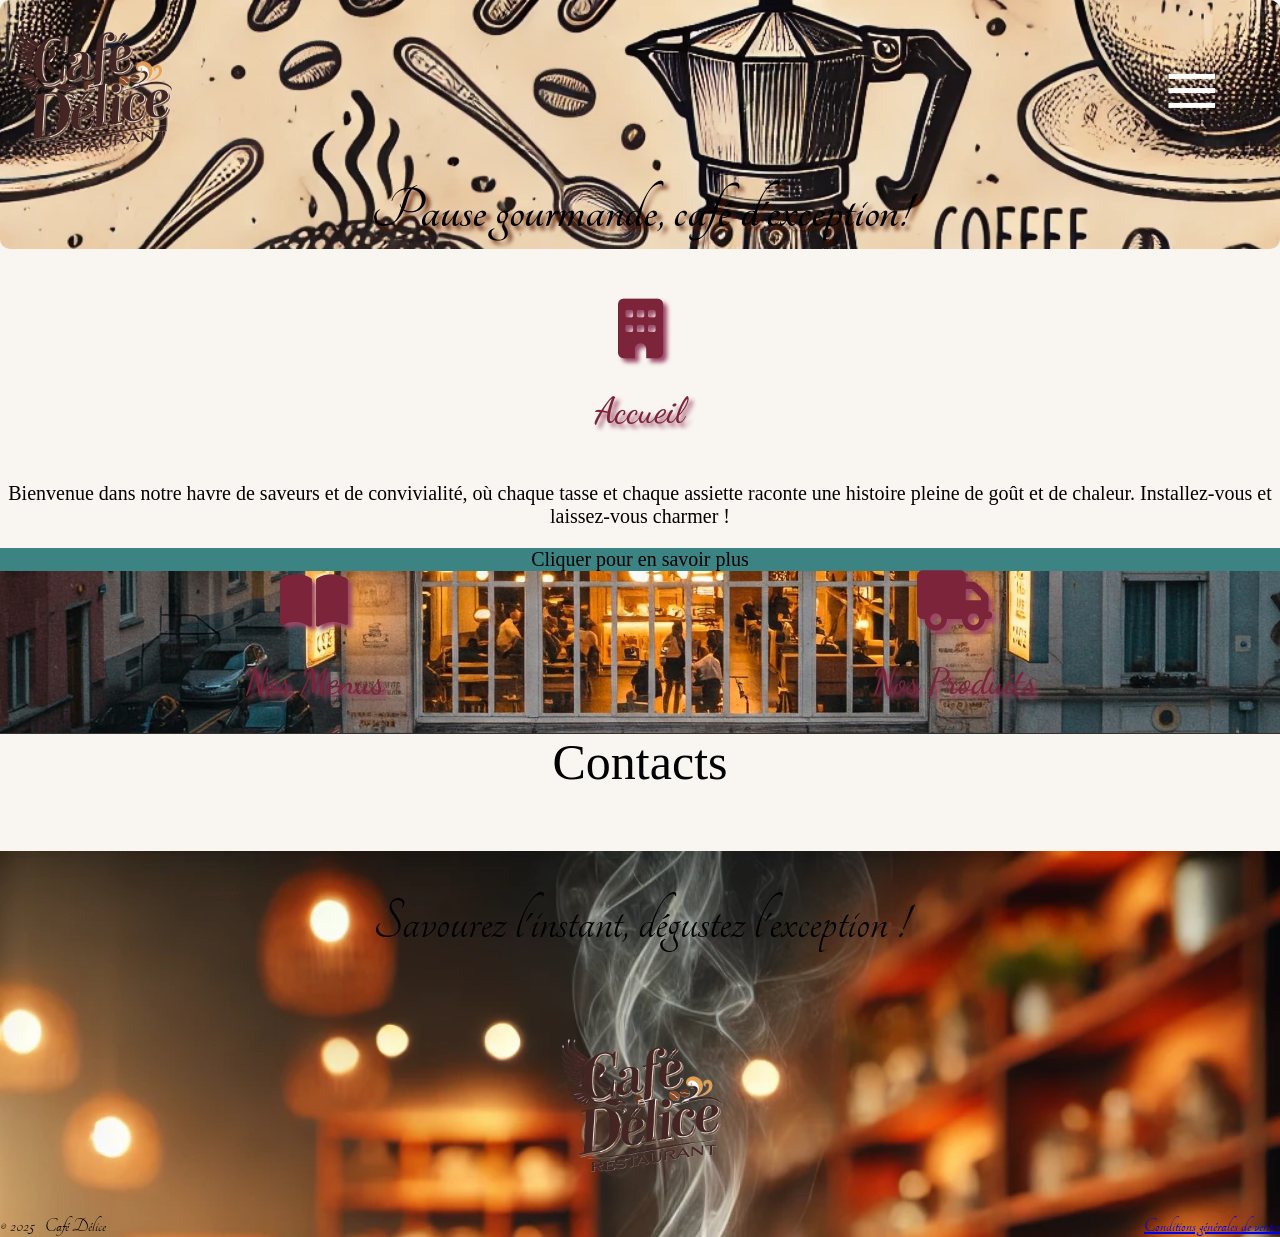
==== index.html @ 5e19a090 "Preums" ====
<!DOCTYPE html>
<html lang="fr">
<head>
    <meta charset="UTF-8">
    <meta name="viewport" content="width=device-width, initial-scale=1.0">
    <title>Café Délice</title>
    <link rel="shortcut icon" href="IMAGES/GEM.jpg" type="image/x-icon">
    <link rel="stylesheet" href="https://fonts.googleapis.com/css?family=Tangerine|Dancing Script|Inconsolata">
    <link rel="stylesheet" href="https://cdnjs.cloudflare.com/ajax/libs/font-awesome/6.0.0-beta3/css/all.min.css">      
    <link rel="stylesheet" href="styles.css">
</head>
<body>

    <!-- Haut de la page principale -->

    <section class="header">
        <div id="head">
        <img id="LOGI" src="IMAGES/LOGI.png" alt="Logo de café Délice">
        <details id="defl1">
            <summary id="def_list"><span id="defl2">≡</span></summary>
            <nav class="list_me">
                <li><a id="men_u" href="#accueil">Accueil</a></li>
                <li><a id="men_u" href="#midi1">Nos Menus</a></li>
                <li><a id="men_u" href="#midi2">Nos Produits</a></li>
                <li><a id="men_u" href="#midi3">Contactez-nous</a></li>
            </nav>
        </details>
        </div>
        <div>
            <h1>Pause gourmande, café d'exception!</h1>
        </div>
    </section>

    <!-- Accueil du site web -->

    <section class="middle1" id="accueil">
        <div class="mid">
            <i class="fas fa-building"></i>
            <h2 class="num1">Accueil</h2>  
        </div>
    </section>

    <section class="middle2">    
        <div class="mid2">
            <p>
                Bienvenue dans notre havre de saveurs et de convivialité, où chaque tasse et chaque assiette raconte une histoire pleine de goût et de chaleur. Installez-vous et laissez-vous charmer !
            </p>
            <details>
                <summary id="Acc_id">Cliquer pour en savoir plus</summary>
                <p>Bienvenue sur le site de Café Délice, votre espace numérique dédié à l'exploration de saveurs uniques et de moments de partage. Découvrez nos menus soigneusement élaborés, où chaque boisson et chaque plat est conçu pour éveiller vos sens et apporter une touche de douceur à votre journée.</p> 

                <p>Que vous soyez à la recherche d'un café artisanal, d'une pâtisserie délicate, ou d'un smoothie rafraîchissant, notre sélection saura répondre à vos envies. Laissez-vous également séduire par notre collection de produits exclusifs, allant des grains de café d'exception aux accessoires qui subliment votre expérience.</p>
                    
                <p>Chez Café Délice, chaque visite, virtuelle ou en personne, est une invitation à ralentir et savourer. Alors, prenez un moment pour explorer et laissez notre univers vous emporter.</p>
            </details>
        </div>
    </section>

    <!-- Partie image defilante -->

    <section class="middle3">
        <section class="middle1">
            <div class="mid" id="midi1">
                <i class="fas fa-book-open"></i>
                <h2 class="num1">Nos Menus</h2>
                
            </div>

            <div class="mid" id="midi2">
                <i class="fas fa-truck"></i>
                <h2 class="num1">Nos Produits</h2>

            </div>      
        </section>
    </section>

    <!-- Coordonnées du restaurant -->

    <section class="middle4" id="midi3">
        <details>
            <summary class="mid3">Contacts</summary>
            <address>
            <p>123 Rue Exemple</p>
            <p>12ᵉ Arrondissement, Littoral</p>
            <p>Bénin</p>
          </address>
          <p>Téléphone : +229 123 456 789</p>
          <p>Email : contact@votresite.com</p>
          <p>Horaires d'ouverture :</p>
          <ul>
            <li>Lundi - Vendredi : 09:00 - 18:00</li>
            <li>Samedi : 10:00 - 14:00</li>
            <li>Dimanche : Fermé</li>
          </ul>
          <div class="social-media">
            <a href="https://facebook.com/Café Délice">Facebook</a>
            <a href="https://twitter.com/Café Délice">Twitter</a>
            <a href="https://instagram.com/Café Délice">Instagram</a>
            <a href="https://linkedin.com/Café Délice">LinkedIn</a>
          </div>
        </details>
    </section>

    <!-- Fin de page -->

    <section class="foot">
        <p class="slog">Savourez l'instant, dégustez l'exception ! </p>
        <img id="im3" src="IMAGES/LOGI.png" alt="Logo du site">
        <footer>
            <p class="copyright">&copy; 2025 - Café Délice</p>
            <p class="copyright"><a href="#" class="cgv">Conditions générales de ventes</a></p>
        </footer>
    </section>
    <script src="script.js"></script>
</body>
</html>
---- styles.css ----
body {
    margin: 0 auto;
    background-color: #f9f5f0;
    box-sizing: border-box;    
    overflow-x: hidden;
}

            /* Disposition image et menu defilant */

.header {
    background: url(IMAGES/BACKI.webp);
    background-size: cover;
    background-repeat: no-repeat;
    border-radius: 10px;
}

#head {
    display: flex;
    justify-content: space-between;
    align-items: center;
}    

#LOGI {
    height: 20vh;
    width: 20vh;
}

             /* Variation forme de la souris */

nav:hover, details:hover {
    cursor: pointer;
}

            /* Modifications du menu */

#defl1 {
    display: flex;
    flex-direction: column;
    margin-right: 40px;
}

#defl1[open] .list_me {
    display: flex;
    flex-direction: column;
    margin-top: 10px;
}

#def_list{
    font-size: 100px;
    list-style: none;
    color: white;
    margin-right: 20px;
    /* display: none; */
    /*visibility: hidden;*/
}

.list_me {
    font-size: 24px;
    list-style: none;
    display: none;
}

#men_u {
    text-decoration: none;
    color: inherit;
}

            /* Slogan de bienvenue du haut de page */

h1 {
    font-size: 60px;
    font-family: 'Tangerine', serif;
    font-weight: 600;
    text-shadow: 4px 4px 4px #5a1902;
    text-align: center;
    margin-top: 0px;
    padding-bottom: 5px;
}

            /* Partie accueil */

.middle1 {
    display: flex;
    justify-content: space-around;
    font-size: 60px;
}

.mid {
    display: flex;
    align-items: center;
    flex-direction: column;
    color: #7b243a;
    text-shadow: 4px 4px 4px rgb(156, 72, 105);
}

.mid2 {
    text-align: center;
    font-size: 20px;
}

#Acc_id {
    font-size: 20px;
    list-style: none;
    background-color: rgb(60, 132, 132);
}
 
            /* Image defilante, menu et produit */

.num1 {
    font-size: 36px;
    font-family: 'Dancing Script', serif;
    font-weight: 500;
}

.middle3 {
    background: url(IMAGES/OIF2.jpg);
    background-size: cover;
    background-attachment: fixed ;
    backdrop-filter: brightness(20%);
    transition: transform 5s ease-in-out;
}

            /* Coordonnées du restaurant */

.middle4 {
    display: flex;
    justify-content: center;
    font-size: 30px;
}

.mid3 {
    display: flex;
    justify-content: center;
    list-style: none;
    font-size: 50px;
    font-family: Cambria, Cochin, Georgia, Times, 'Times New Roman', serif;
    font-weight: 100;
}

            /* Fin de page principale */

.foot {
    background: url(IMAGES/OIF1.webp);
    background-size: cover;
    background-repeat: no-repeat;
}

#im3 {
    margin: auto;
    display: flex;
    height: 20vh;
    width: 20vh;
}

footer {
    display: flex;
    font-size: 25px;
    justify-content: space-between;
}

.slog {
    display: flex;
    justify-content: center;
    padding-top: 40px;
    font-size: 60px;
    font-family: 'Tangerine', serif;
}

.copyright {
    margin-bottom: 0px;
    font-size: 20px;
    font-family: 'Tangerine', serif;
}
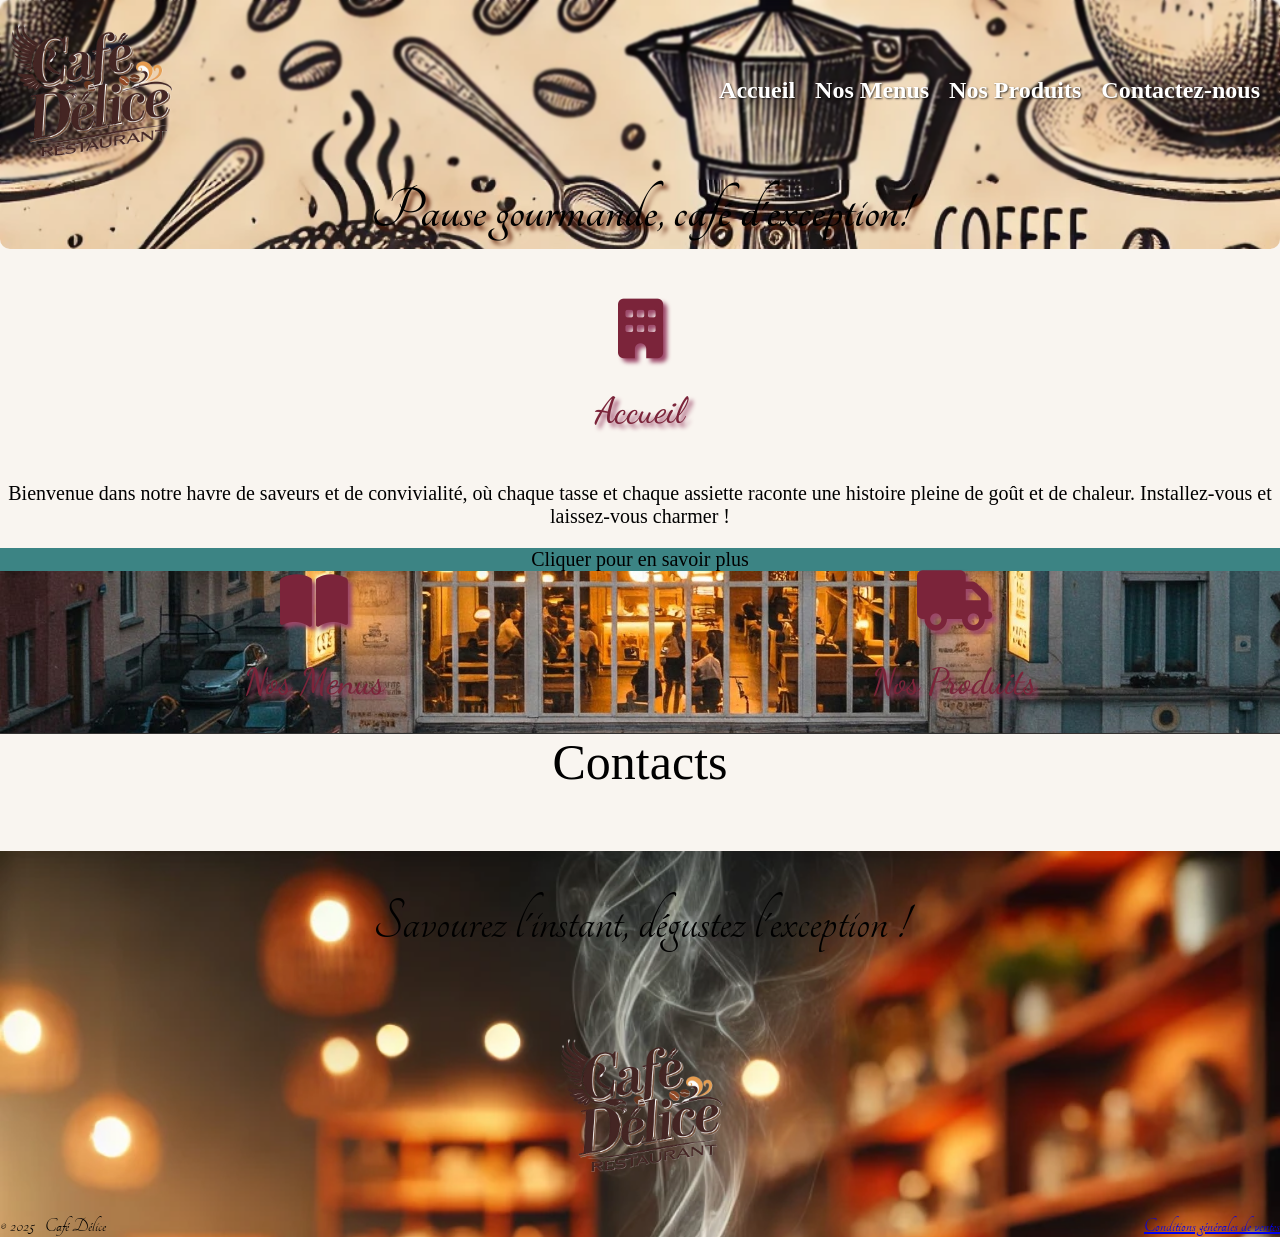
==== commit 82bf42b9: "HeHe" ====
--- a/index.html
+++ b/index.html
@@ -14,19 +14,25 @@
     <!-- Haut de la page principale -->
 
     <section class="header">
-        <div id="head">
+    <div id="head">
         <img id="LOGI" src="IMAGES/LOGI.png" alt="Logo de café Délice">
-        <details id="defl1">
-            <summary id="def_list"><span id="defl2">≡</span></summary>
-            <nav class="list_me">
-                <li><a id="men_u" href="#accueil">Accueil</a></li>
-                <li><a id="men_u" href="#midi1">Nos Menus</a></li>
-                <li><a id="men_u" href="#midi2">Nos Produits</a></li>
-                <li><a id="men_u" href="#midi3">Contactez-nous</a></li>
-            </nav>
-        </details>
+
+    <!-- Bouton hamburger pour mobile uniquement -->
+        <div class="menu-container"> 
+
+        <div class="mobile-menu-toggle">≡</div>
+    
+    <!-- Navigation toujours présente dans le DOM -->
+        <nav class="main-nav">
+            <ul>
+                <li><a href="#accueil">Accueil</a></li>
+                <li><a href="#midi1">Nos Menus</a></li>
+                <li><a href="#midi2">Nos Produits</a></li>
+                <li><a href="#midi3">Contactez-nous</a></li>
+            </ul>
+        </nav>
         </div>
-        <div>
+    </div>    
             <h1>Pause gourmande, café d'exception!</h1>
         </div>
     </section>
--- a/styles.css
+++ b/styles.css
@@ -18,6 +18,8 @@
     display: flex;
     justify-content: space-between;
     align-items: center;
+    position: relative;
+    backdrop-filter: blur(1px);
 }    
 
 #LOGI {
@@ -31,38 +33,53 @@
     cursor: pointer;
 }
 
-            /* Modifications du menu */
-
-#defl1 {
-    display: flex;
-    flex-direction: column;
+           /* menu defilant */
+
+.menu-container {
+    position: relative;
+}
+
+.mobile-menu-toggle {
+    font-size: 100px;
+    color: white;
     margin-right: 40px;
-}
-
-#defl1[open] .list_me {
-    display: flex;
-    flex-direction: column;
-    margin-top: 10px;
-}
-
-#def_list{
-    font-size: 100px;
+    cursor: pointer;
+    display: block;
+}  
+        
+.main-nav {        
+    display: none;
+    position: absolute;
+    top: 100%;
+    right: 0;
+    padding: 15px;
+    width: auto;
+    text-align: center;
+    background: none;
+    font-weight: 900;
+}
+
+.main-nav.active {
+    display: block;
+    position: static;
+}
+        
+.main-nav ul {
     list-style: none;
-    color: white;
-    margin-right: 20px;
-    /* display: none; */
-    /*visibility: hidden;*/
-}
-
-.list_me {
+    padding: 0;
+    margin: 0;
+}
+        
+.main-nav li {
+    margin-bottom: 10px;
+}
+        
+.main-nav a {
+    text-decoration: none;
+    color: #333;
     font-size: 24px;
-    list-style: none;
-    display: none;
-}
-
-#men_u {
-    text-decoration: none;
-    color: inherit;
+    display: block;
+    padding: 5px 0;
 }
 
             /* Slogan de bienvenue du haut de page */
@@ -170,4 +187,41 @@
     margin-bottom: 0px;
     font-size: 20px;
     font-family: 'Tangerine', serif;
+}
+
+@media (min-width: 768px) {
+    body {
+        width: auto;
+    }
+    
+    .mobile-menu-toggle {
+        display: none;
+    }
+    
+    .main-nav {
+        display: block;
+        position: static;
+        background: none;
+        box-shadow: none;
+        padding: 0;
+    }
+    
+    .main-nav ul {
+        display: flex;
+    }
+    
+    .main-nav li {
+        margin: 0 20px 0 0;
+    }
+    
+    .main-nav a {
+        color: white;
+        font-weight: bold;
+        text-shadow: 1px 1px 2px rgba(0, 0, 0, 0.7);
+    }
+    
+    .main-nav a:hover {
+        text-decoration: underline;
+    }
+    
 }
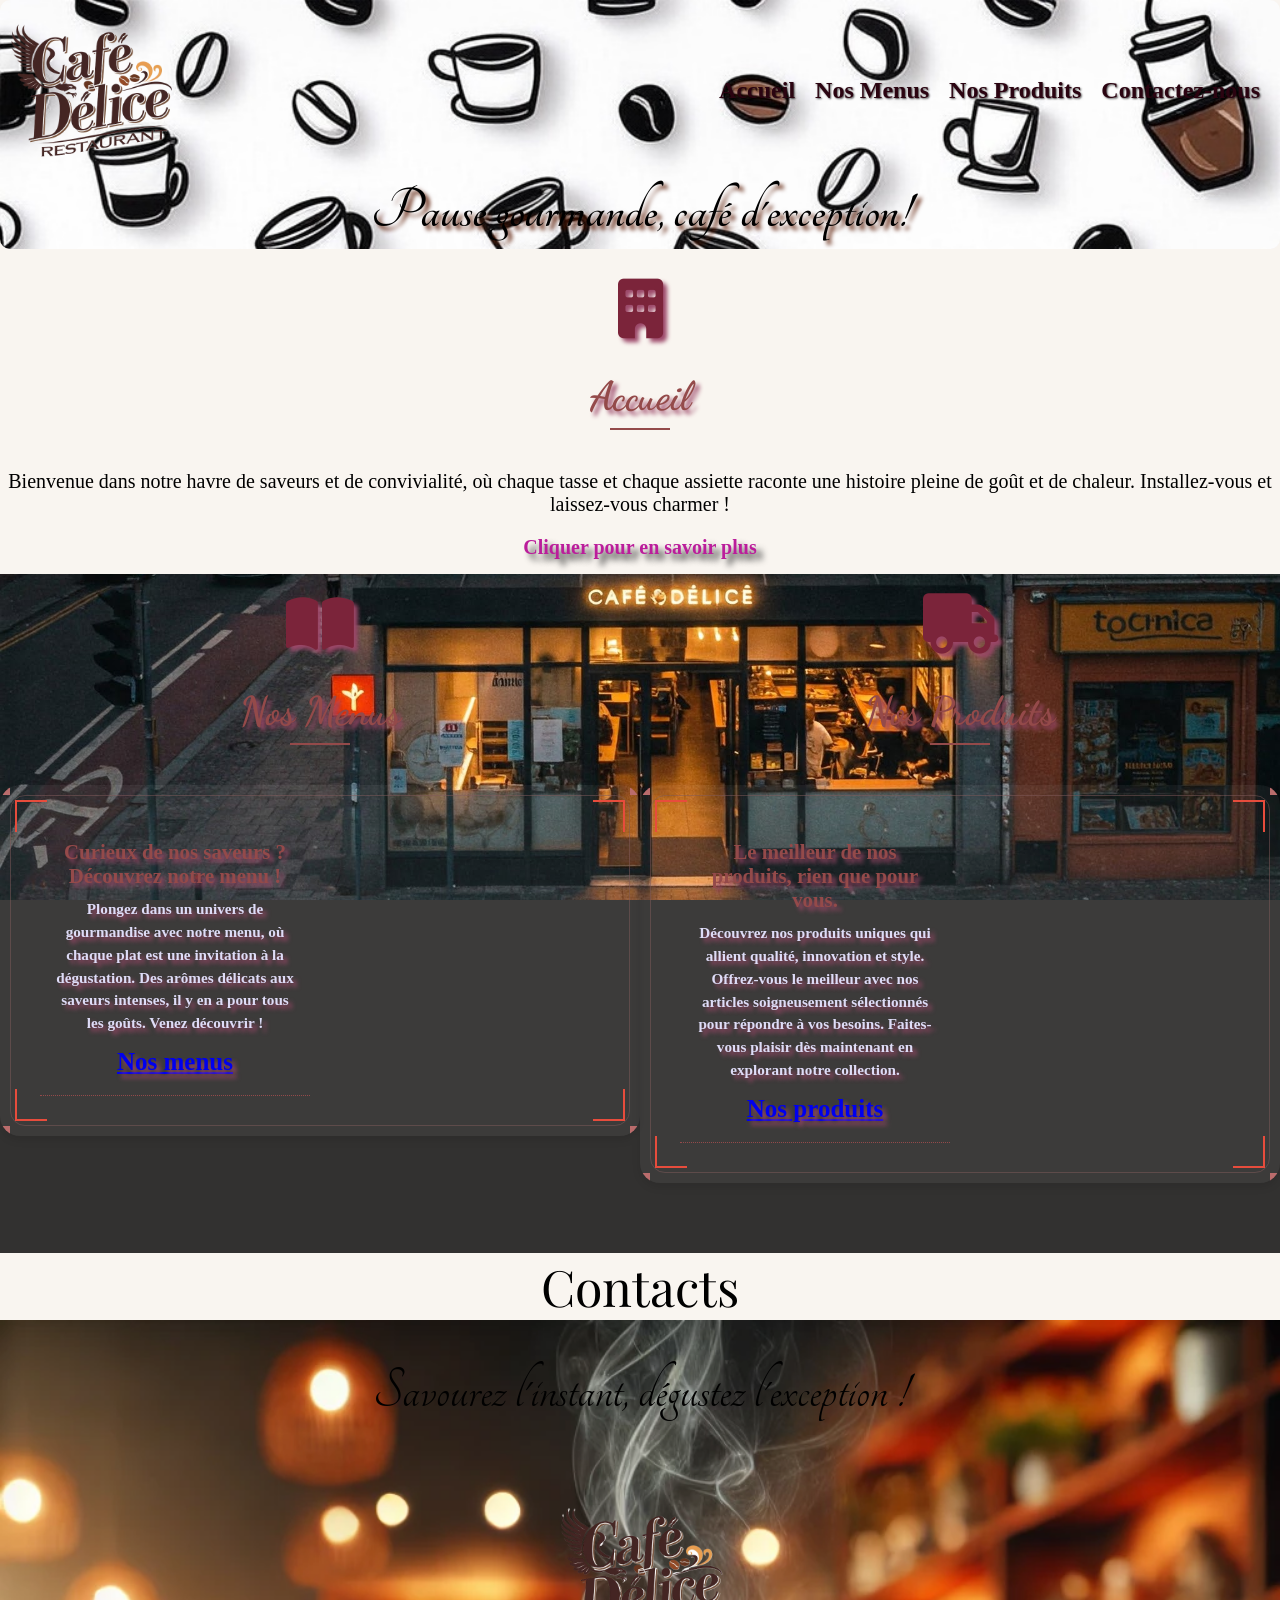
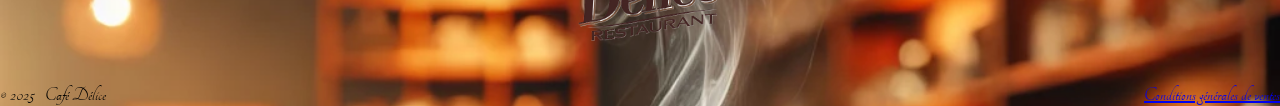
==== commit b4cb2203: "Hi" ====
--- a/index.html
+++ b/index.html
@@ -5,7 +5,7 @@
     <meta name="viewport" content="width=device-width, initial-scale=1.0">
     <title>Café Délice</title>
     <link rel="shortcut icon" href="IMAGES/GEM.jpg" type="image/x-icon">
-    <link rel="stylesheet" href="https://fonts.googleapis.com/css?family=Tangerine|Dancing Script|Inconsolata">
+    <link href="https://fonts.googleapis.com/css2?family=Tangerine&family=Dancing+Script&family=Inconsolata&family=Playfair+Display&family=Poppins&family=Raleway&display=swap" rel="stylesheet">
     <link rel="stylesheet" href="https://cdnjs.cloudflare.com/ajax/libs/font-awesome/6.0.0-beta3/css/all.min.css">      
     <link rel="stylesheet" href="styles.css">
 </head>
@@ -26,8 +26,8 @@
         <nav class="main-nav">
             <ul>
                 <li><a href="#accueil">Accueil</a></li>
-                <li><a href="#midi1">Nos Menus</a></li>
-                <li><a href="#midi2">Nos Produits</a></li>
+                <li><a href="Menus.html">Nos Menus</a></li>
+                <li><a href="produits.html">Nos Produits</a></li>
                 <li><a href="#midi3">Contactez-nous</a></li>
             </ul>
         </nav>
@@ -69,13 +69,62 @@
             <div class="mid" id="midi1">
                 <i class="fas fa-book-open"></i>
                 <h2 class="num1">Nos Menus</h2>
-                
+
+                <div class="mid" id="midi1">
+                    
+                    <div class="menu-container1">
+                        <!-- Corners -->
+                        <div class="corner top-left"></div>
+                        <div class="corner top-right"></div>
+                        <div class="corner bottom-left"></div>
+                        <div class="corner bottom-right"></div>
+                        
+                        <!-- Red corner accents -->
+                        <div class="red-corner red-top-left"></div>
+                        <div class="red-corner red-top-right"></div>
+                        <div class="red-corner red-bottom-left"></div>
+                        <div class="red-corner red-bottom-right"></div>
+                        
+                        <div class="menu-content">
+                            <div class="menu-item">
+                                <h3>Curieux de nos saveurs ? Découvrez notre menu !</h3>
+                                <p>Plongez dans un univers de gourmandise avec notre menu, où chaque plat est une invitation à la dégustation. Des arômes délicats aux saveurs intenses, il y en a pour tous les goûts. Venez découvrir !</p>
+                                <p class="price"><a href="Menus.html">Nos menus</a></p>
+                            </div>
+                        </div>
+                    </div>
+                </div>
+
             </div>
-
+            
             <div class="mid" id="midi2">
                 <i class="fas fa-truck"></i>
                 <h2 class="num1">Nos Produits</h2>
 
+                <div class="mid" id="midi1">
+                    
+                    <div class="menu-container1">
+                        <!-- Corners -->
+                        <div class="corner top-left"></div>
+                        <div class="corner top-right"></div>
+                        <div class="corner bottom-left"></div>
+                        <div class="corner bottom-right"></div>
+                        
+                        <!-- Red corner accents -->
+                        <div class="red-corner red-top-left"></div>
+                        <div class="red-corner red-top-right"></div>
+                        <div class="red-corner red-bottom-left"></div>
+                        <div class="red-corner red-bottom-right"></div>
+                        
+                        <div class="menu-content">
+                            <div class="menu-item">
+                                <h3>Le meilleur de nos produits, rien que pour vous.</h3>
+                                <p>Découvrez nos produits uniques qui allient qualité, innovation et style. Offrez-vous le meilleur avec nos articles soigneusement sélectionnés pour répondre à vos besoins. Faites-vous plaisir dès maintenant en explorant notre collection.</p>
+                                <p class="price"><a href="produits.html">Nos produits</a></p>
+                            </div>
+                        </div>
+                    </div>
+                </div>
             </div>      
         </section>
     </section>
--- a/styles.css
+++ b/styles.css
@@ -8,10 +8,11 @@
             /* Disposition image et menu defilant */
 
 .header {
-    background: url(IMAGES/BACKI.webp);
+    background: url(IMAGES/BACKI.jpg);
     background-size: cover;
     background-repeat: no-repeat;
     border-radius: 10px;
+    margin-bottom: -40px;
 }
 
 #head {
@@ -19,7 +20,7 @@
     justify-content: space-between;
     align-items: center;
     position: relative;
-    backdrop-filter: blur(1px);
+    backdrop-filter: blur(0.6px);
 }    
 
 #LOGI {
@@ -41,7 +42,8 @@
 
 .mobile-menu-toggle {
     font-size: 100px;
-    color: white;
+    font-weight: 600;
+    color: rgb(43, 4, 17);
     margin-right: 40px;
     cursor: pointer;
     display: block;
@@ -59,6 +61,10 @@
     font-weight: 900;
 }
 
+.main-nav li a{
+    color: rgb(43, 4, 17);
+}
+
 .main-nav.active {
     display: block;
     position: static;
@@ -100,7 +106,8 @@
     display: flex;
     justify-content: space-around;
     font-size: 60px;
-}
+    /* margin-top: -40px; */
+}    
 
 .mid {
     display: flex;
@@ -108,17 +115,28 @@
     flex-direction: column;
     color: #7b243a;
     text-shadow: 4px 4px 4px rgb(156, 72, 105);
+    transition: transform 0.2s ease, text-shadow 0.4s ease;
+}
+
+.mid:hover {
+    transform: translateY(5px);
+    font-size: 100px;
+    text-shadow: 8px 8px 8px rgb(103, 33, 61);
 }
 
 .mid2 {
     text-align: center;
     font-size: 20px;
+    margin-top: -20px;
 }
 
 #Acc_id {
     font-size: 20px;
     list-style: none;
-    background-color: rgb(60, 132, 132);
+    color: rgb(187, 29, 155);
+    font-weight: 600;
+    text-shadow: 6px 6px 6px #333;
+    margin-bottom: 15px;
 }
  
             /* Image defilante, menu et produit */
@@ -132,17 +150,178 @@
 .middle3 {
     background: url(IMAGES/OIF2.jpg);
     background-size: cover;
+    background-position: center;
     background-attachment: fixed ;
     backdrop-filter: brightness(20%);
     transition: transform 5s ease-in-out;
 }
 
+.mid {
+    text-align: center;
+    max-width: 800px;
+    margin: 0 auto;
+    padding: 20px;
+    backdrop-filter: blur(1);
+}
+
+.num1 {
+    font-size: 2.5rem;
+    margin-bottom: 30px;
+    font-weight: 700;
+    color: #944a4a;
+    position: relative;
+}
+
+.num1::after {
+    content: '';
+    position: absolute;
+    width: 60px;
+    height: 2px;
+    background-color: #944a4a;
+    bottom: -10px;
+    left: 50%;
+    transform: translateX(-50%);
+}
+
+.menu-container1 {
+    position: relative;
+    width: 100%;
+    min-height: 200px;
+    padding: 40px;
+    background-color: rgba(255, 253, 253, 0.05);
+    border-radius: 20px;
+    box-shadow: 0 4px 8px rgba(0, 0, 0, 0.1);
+    transition: all 0.3s ease;
+    margin-bottom: 30px;
+    overflow: hidden;
+}
+
+.menu-container1:hover {
+    background-color: rgba(249, 249, 249, 0.1);
+    box-shadow: 0 6px 12px rgba(0, 0, 0, 0.15);
+    background-color: rgb(84, 31, 31);
+}
+
+.menu-container1::before {
+    content: '';
+    position: absolute;
+    top: 10px;
+    left: 10px;
+    right: 10px;
+    bottom: 10px;
+    border: 1px solid #825d5d;
+    border-radius: 15px;
+    pointer-events: none;
+    opacity: 0.5;
+}
+
+.corner {
+    position: absolute;
+    width: 15px;
+    height: 15px;
+    background-color: #ba6c6c;
+}
+
+.top-left {
+    top: -5px;
+    left: -5px;
+    border-radius: 50% 0 0 0;
+}
+
+.top-right {
+    top: -5px;
+    right: -5px;
+    border-radius: 0 50% 0 0;
+}
+
+.bottom-left {
+    bottom: -5px;
+    left: -5px;
+    border-radius: 0 0 0 50%;
+}
+
+.bottom-right {
+    bottom: -5px;
+    right: -5px;
+    border-radius: 0 0 50% 0;
+}
+
+.red-corner {
+    position: absolute;
+    width: 30px;
+    height: 30px;
+}
+
+.red-top-left {
+    top: 15px;
+    left: 15px;
+    border-top: 2px solid #e74c3c;
+    border-left: 2px solid #e74c3c;
+}
+
+.red-top-right {
+    top: 15px;
+    right: 15px;
+    border-top: 2px solid #e74c3c;
+    border-right: 2px solid #e74c3c;
+}
+
+.red-bottom-left {
+    bottom: 15px;
+    left: 15px;
+    border-bottom: 2px solid #e74c3c;
+    border-left: 2px solid #e74c3c;
+}
+
+.red-bottom-right {
+    bottom: 15px;
+    right: 15px;
+    border-bottom: 2px solid #e74c3c;
+    border-right: 2px solid #e74c3c;
+}
+
+.menu-content {
+    height: 100%;
+    color: rgb(222, 220, 247);
+    font-weight: 900;
+    text-align: center;
+    display: grid;
+    grid-template-columns: 1fr 1fr;
+    gap: 20px;
+}
+
+.menu-item {
+    padding: 15px;
+    border-bottom: 1px dotted #944a4a;
+}
+
+.menu-item h3 {
+    margin-top: 0;
+    margin-bottom: 10px;
+    font-size: 1.3rem;
+    color: #944a4a;
+}
+
+.menu-item p {
+    margin: 0;
+    font-size: 0.95rem;
+    line-height: 1.5;
+}
+
+.menu-item .price {
+    font-weight: bold;
+    color: #f6c4c4;
+    margin-top: 8px;
+    font-size: 25px;
+}
+
             /* Coordonnées du restaurant */
 
 .middle4 {
     display: flex;
     justify-content: center;
     font-size: 30px;
+    margin-bottom: -60px;
 }
 
 .mid3 {
@@ -150,7 +329,7 @@
     justify-content: center;
     list-style: none;
     font-size: 50px;
-    font-family: Cambria, Cochin, Georgia, Times, 'Times New Roman', serif;
+    font-family: 'Playfair Display';
     font-weight: 100;
 }
 
@@ -187,6 +366,12 @@
     margin-bottom: 0px;
     font-size: 20px;
     font-family: 'Tangerine', serif;
+}
+
+@media (max-width: 768px) {
+    .menu-content {
+        grid-template-columns: 1fr;
+    }
 }
 
 @media (min-width: 768px) {
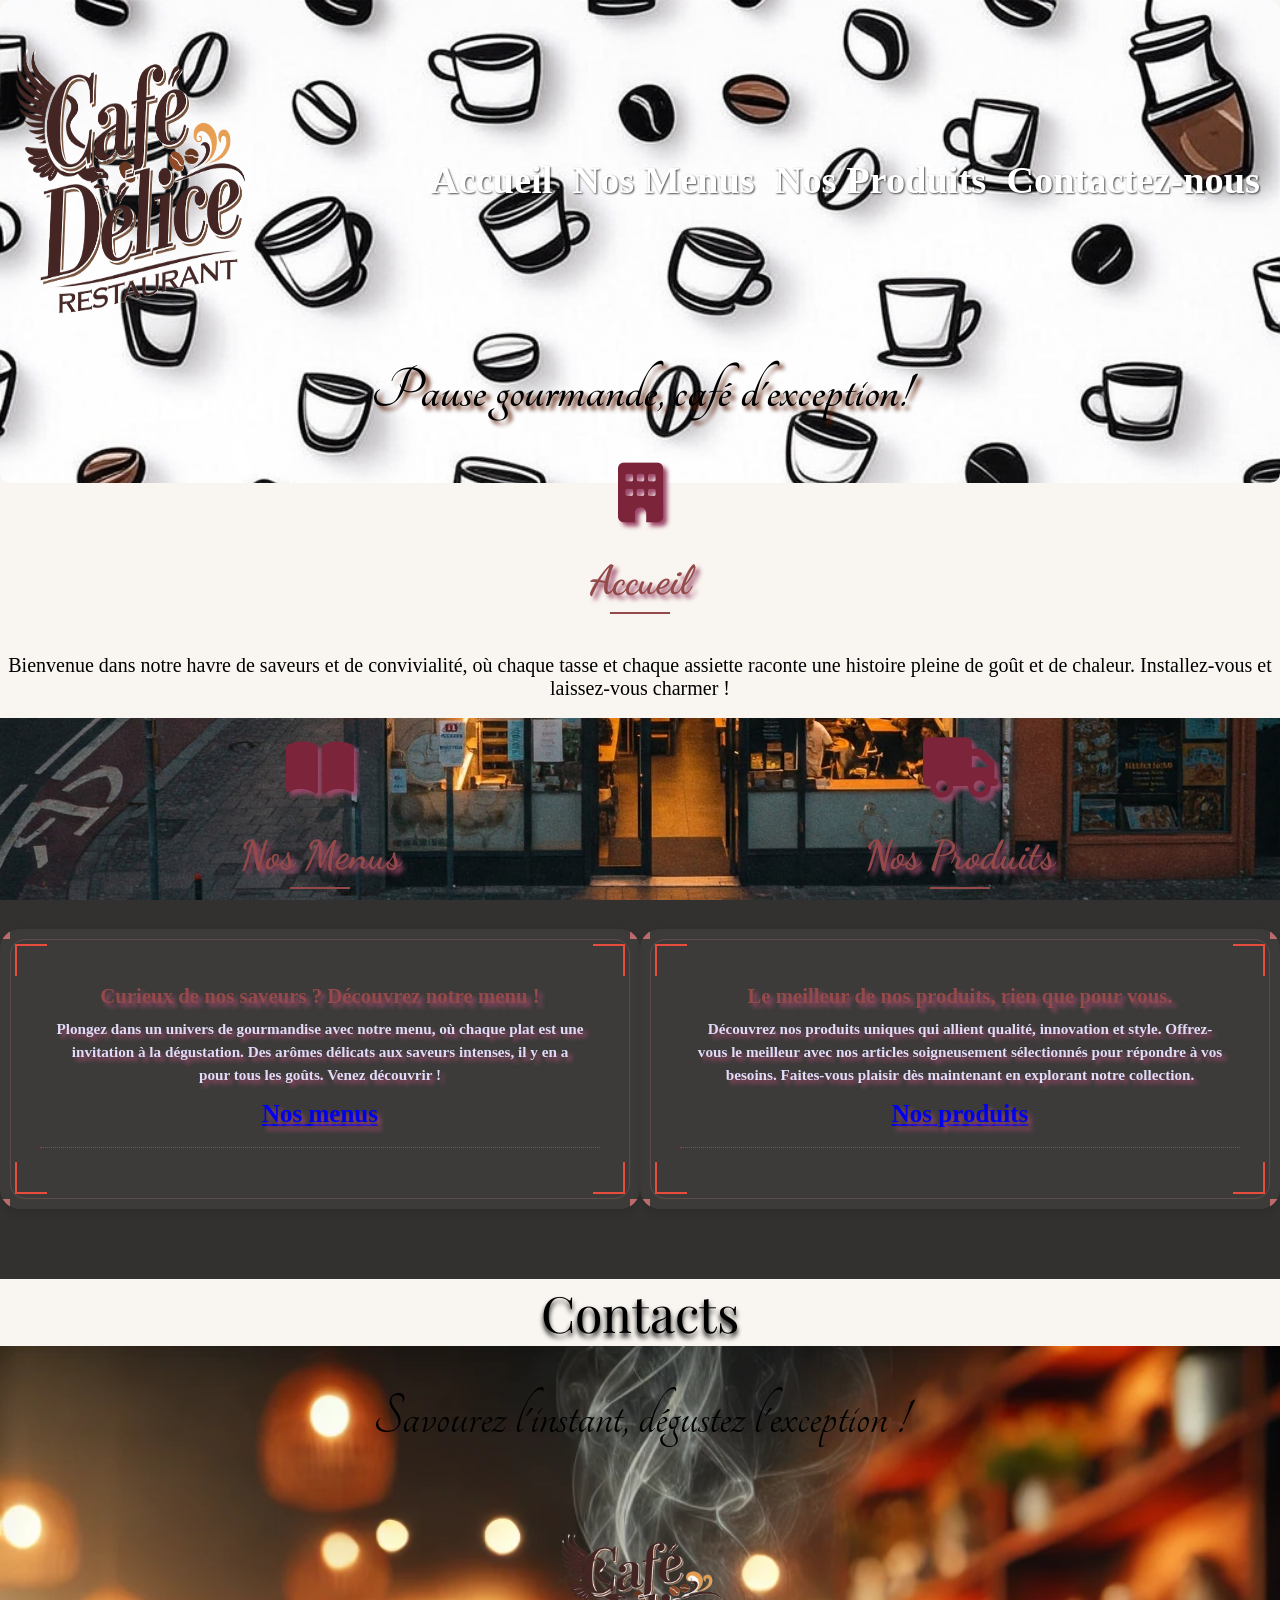
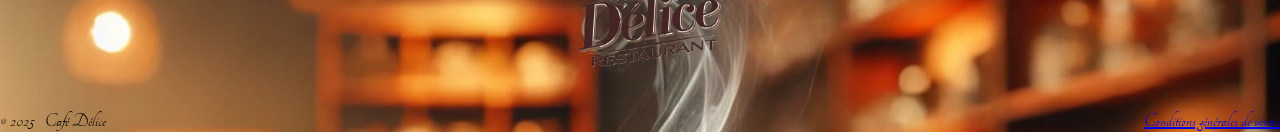
==== commit b7841f30: "KI" ====
--- a/index.html
+++ b/index.html
@@ -33,7 +33,7 @@
         </nav>
         </div>
     </div>    
-            <h1>Pause gourmande, café d'exception!</h1>
+            <h1 id="mouv_1">Pause gourmande, café d'exception!</h1>
         </div>
     </section>
 
--- a/styles.css
+++ b/styles.css
@@ -100,18 +100,60 @@
     padding-bottom: 5px;
 }
 
+@keyframes typing {
+    from {
+        width: 0;
+        text-shadow: 8px 4px 9px rgb(179, 1, 1);
+    }
+    to {
+        width: 100%;
+
+    }
+}
+
+@keyframes blink-caret {
+    from, to { 
+        border-color: transparent; 
+    }
+    50% { 
+        border-color: #430606; 
+    }
+}
+
+/* Animation de mouvement latéral */
+@keyframes move {
+    0% { 
+        transform: translateX(-20px);
+        opacity: 0;
+    }
+    100% { 
+        transform: translateX(0);
+        opacity: 1;
+    }
+}
+
+#mouv_1 {
+    display: inline-block;
+    overflow: hidden;
+    white-space: nowrap;
+    border-right: 3px solid #000;
+    animation: typing 3s steps(30, end) forwards, blink-caret 0.75s step-end infinite;
+    width: 0;
+}
+
             /* Partie accueil */
 
 .middle1 {
     display: flex;
     justify-content: space-around;
     font-size: 60px;
-    /* margin-top: -40px; */
+    margin-top: -40px;
 }    
 
 .mid {
     display: flex;
     align-items: center;
+    text-align: center;
     flex-direction: column;
     color: #7b243a;
     text-shadow: 4px 4px 4px rgb(156, 72, 105);
@@ -137,14 +179,26 @@
     font-weight: 600;
     text-shadow: 6px 6px 6px #333;
     margin-bottom: 15px;
+    transition: transform 1s ease;
 }
  
+#Acc_id:hover {
+    transform: translateY(-4px);
+    font-size: 30px;
+    text-shadow: 9px 0px 8px;
+}
+
             /* Image defilante, menu et produit */
 
 .num1 {
     font-size: 36px;
     font-family: 'Dancing Script', serif;
     font-weight: 500;
+    font-size: 2.5rem;
+    margin-bottom: 30px;
+    font-weight: 700;
+    color: #944a4a;
+    position: relative;
 }
 
 .middle3 {
@@ -162,14 +216,6 @@
     margin: 0 auto;
     padding: 20px;
     backdrop-filter: blur(1);
-}
-
-.num1 {
-    font-size: 2.5rem;
-    margin-bottom: 30px;
-    font-weight: 700;
-    color: #944a4a;
-    position: relative;
 }
 
 .num1::after {
@@ -285,7 +331,7 @@
     color: rgb(222, 220, 247);
     font-weight: 900;
     text-align: center;
-    display: grid;
+    display: block;
     grid-template-columns: 1fr 1fr;
     gap: 20px;
 }
@@ -331,6 +377,18 @@
     font-size: 50px;
     font-family: 'Playfair Display';
     font-weight: 100;
+    text-shadow: 0 4px 5px;
+    transition: transform 0.3s  ease;
+}
+
+.mid3:hover {
+    transform: scale(1.2);
+    text-shadow: 9px 0px 9px;
+    font-size: 60px;
+}
+
+.social-media {
+    margin-bottom: 20px;
 }
 
             /* Fin de page principale */
@@ -368,7 +426,22 @@
     font-family: 'Tangerine', serif;
 }
 
-@media (max-width: 768px) {
+@media (max-width: 400px) {
+    .middle1 { 
+        display: block;
+    }
+
+    #mouv_1 {
+        display: block;
+        overflow: hidden;
+        white-space: wrap;
+        border-right: 3px solid #000;
+        animation: typing 1s steps(30, end) forwards, blink-caret 0.5s step-end infinite;
+        width: 0;
+    }
+}
+
+@media (min-width:401px) and (max-width: 768px) {
     .menu-content {
         grid-template-columns: 1fr;
     }
@@ -377,6 +450,11 @@
 @media (min-width: 768px) {
     body {
         width: auto;
+    }
+
+    #LOGI {
+        height: 40vh;
+        width: 20vw;
     }
     
     .mobile-menu-toggle {
@@ -399,14 +477,16 @@
         margin: 0 20px 0 0;
     }
     
-    .main-nav a {
+    .main-nav li a {
         color: white;
         font-weight: bold;
         text-shadow: 1px 1px 2px rgba(0, 0, 0, 0.7);
-    }
-    
+        font-size: 3vw;
+    }
+
     .main-nav a:hover {
-        text-decoration: underline;
+        text-decoration: underline black;
+        text-shadow: 0 2px 15px black;
     }
     
 }
